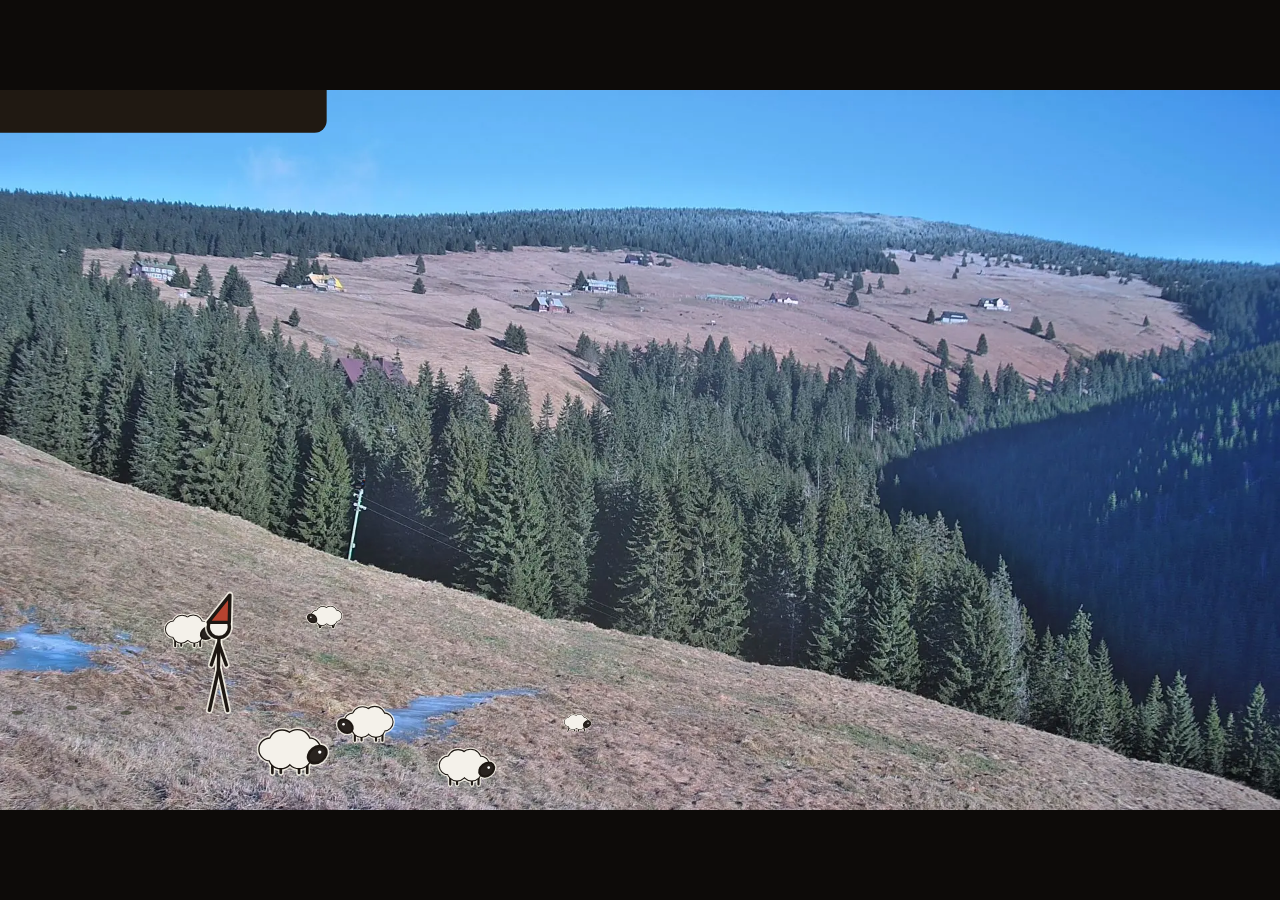
==== index.html @ 2a56d25f "Kuchyně na Kantorské: kouř a okno, nové pozadí, rampouch až s batohem - Kuchyně verze 2: prázdné poz" ====
<!doctype html>
<html lang="cs">
<head>
<meta charset="utf-8">
<meta name="viewport" content="width=device-width, initial-scale=1">
<title>Klášterka</title>
<link rel="icon" href="favicon.svg" type="image/svg+xml">
<link rel="stylesheet" href="css/hra.css">
</head>
<body>
<canvas id="hra"></canvas>
<script src="js/snimky.js"></script>
<script src="js/rozlozeni.js"></script>
<script src="js/teren.js"></script>
<script src="js/jadro.js"></script>
<script src="js/kresleni.js"></script>
<script src="js/louka.js"></script>
<script src="js/chalupy.js"></script>
<script src="js/kuchyne.js"></script>
<script src="js/les.js"></script>
<script src="js/finale.js"></script>
<script src="js/editor.js"></script>
<script src="js/start.js"></script>
</body>
</html>
---- css/hra.css ----
html, body {
  margin: 0;
  height: 100%;
  background: #0d0b09;
  overflow: hidden;
}
canvas {
  display: block;
  touch-action: none;
  user-select: none;
}
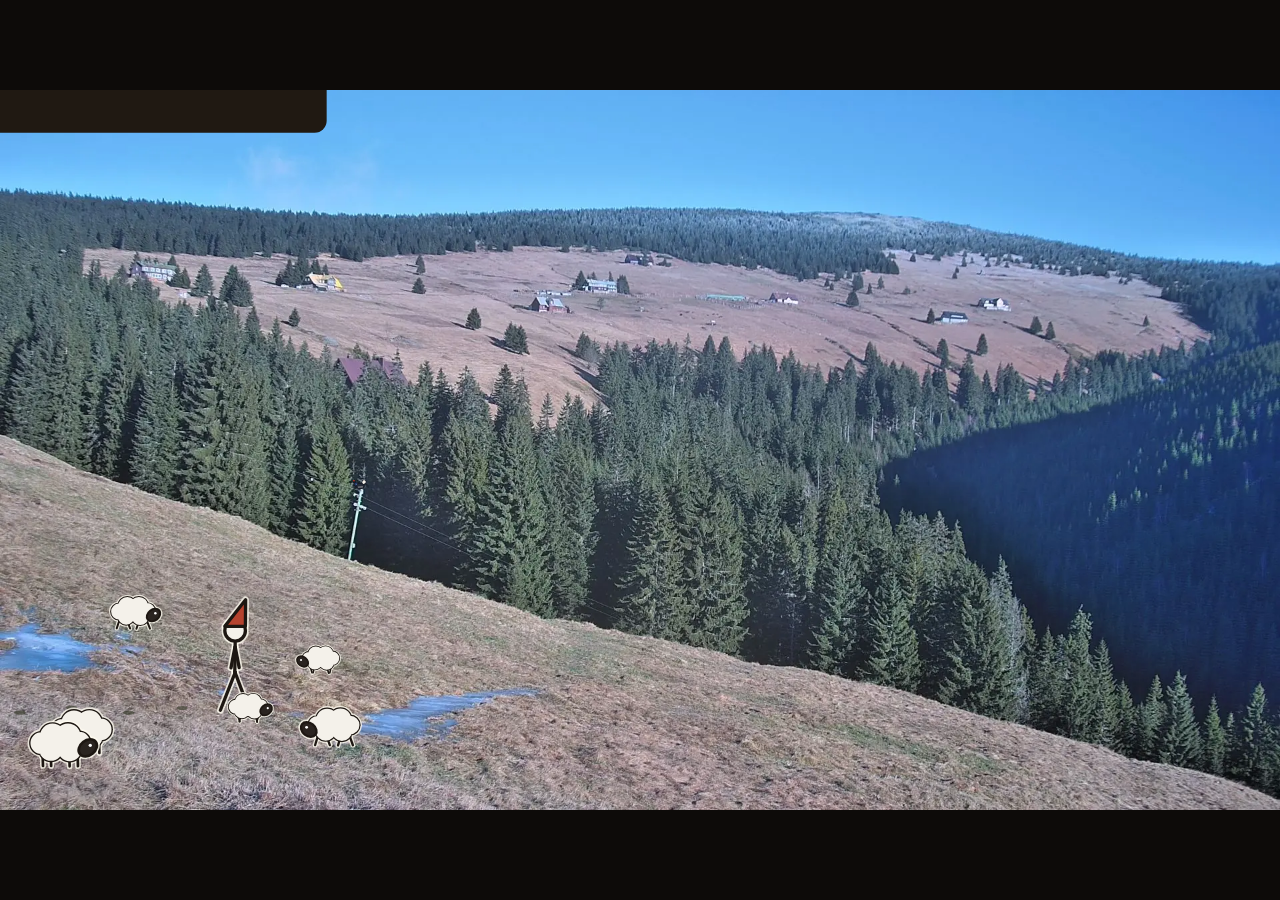
==== commit 71769c3f: "Studánka u božích muk: žába, fajfka a pozadí; nástroje point & click - nová scéna js/muka.js: zanese" ====
--- a/index.html
+++ b/index.html
@@ -17,6 +17,7 @@
 <script src="js/louka.js"></script>
 <script src="js/chalupy.js"></script>
 <script src="js/kuchyne.js"></script>
+<script src="js/muka.js"></script>
 <script src="js/les.js"></script>
 <script src="js/finale.js"></script>
 <script src="js/editor.js"></script>
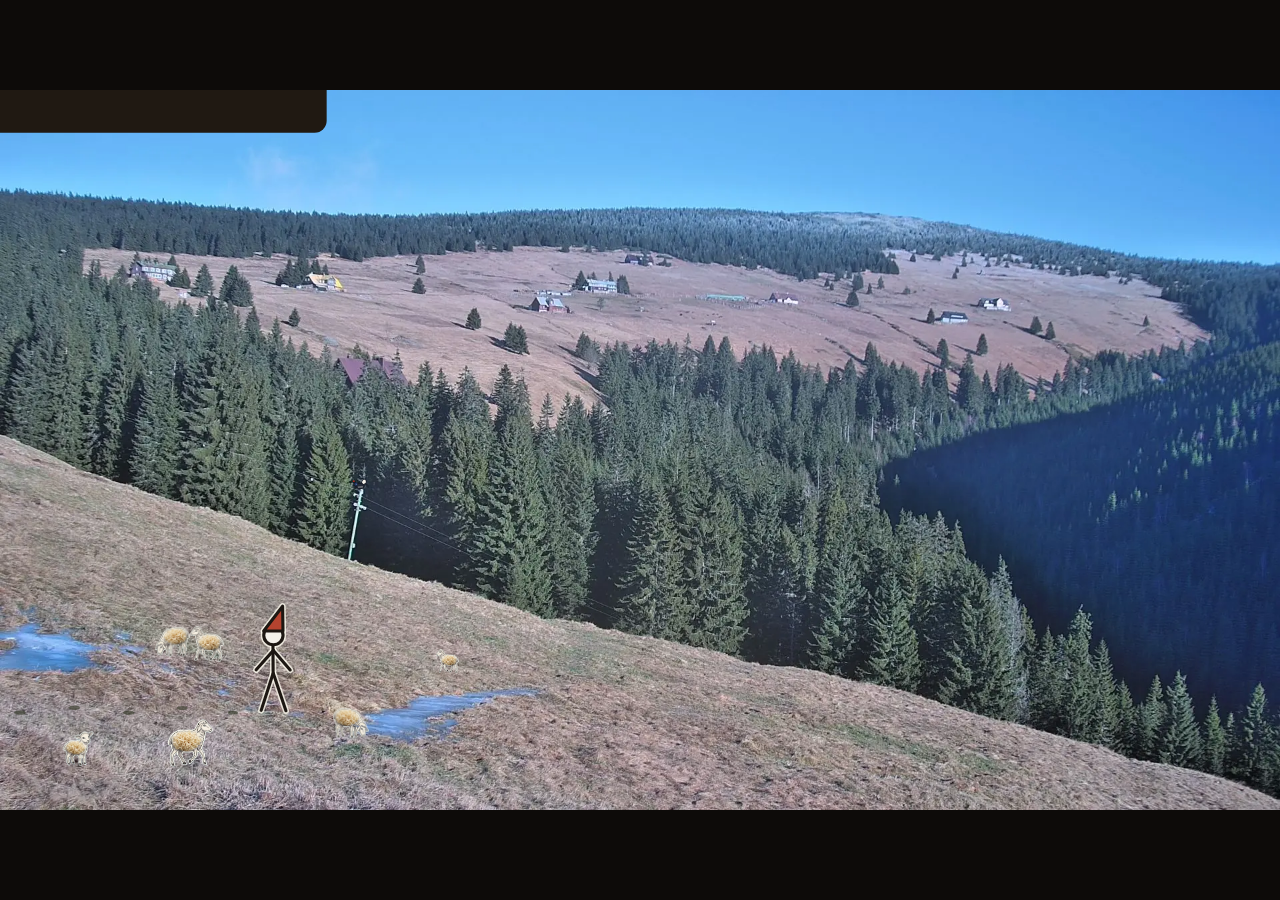
==== commit cc20bff4: "Kocour a ovce z obrázků, beran bokem, větší hrdina v kuchyni - kocour (srst z jívových kočiček) a ov" ====
--- a/index.html
+++ b/index.html
@@ -13,6 +13,7 @@
 <script src="js/rozlozeni.js"></script>
 <script src="js/teren.js"></script>
 <script src="js/jadro.js"></script>
+<script src="js/sprity.js"></script>
 <script src="js/kresleni.js"></script>
 <script src="js/louka.js"></script>
 <script src="js/chalupy.js"></script>
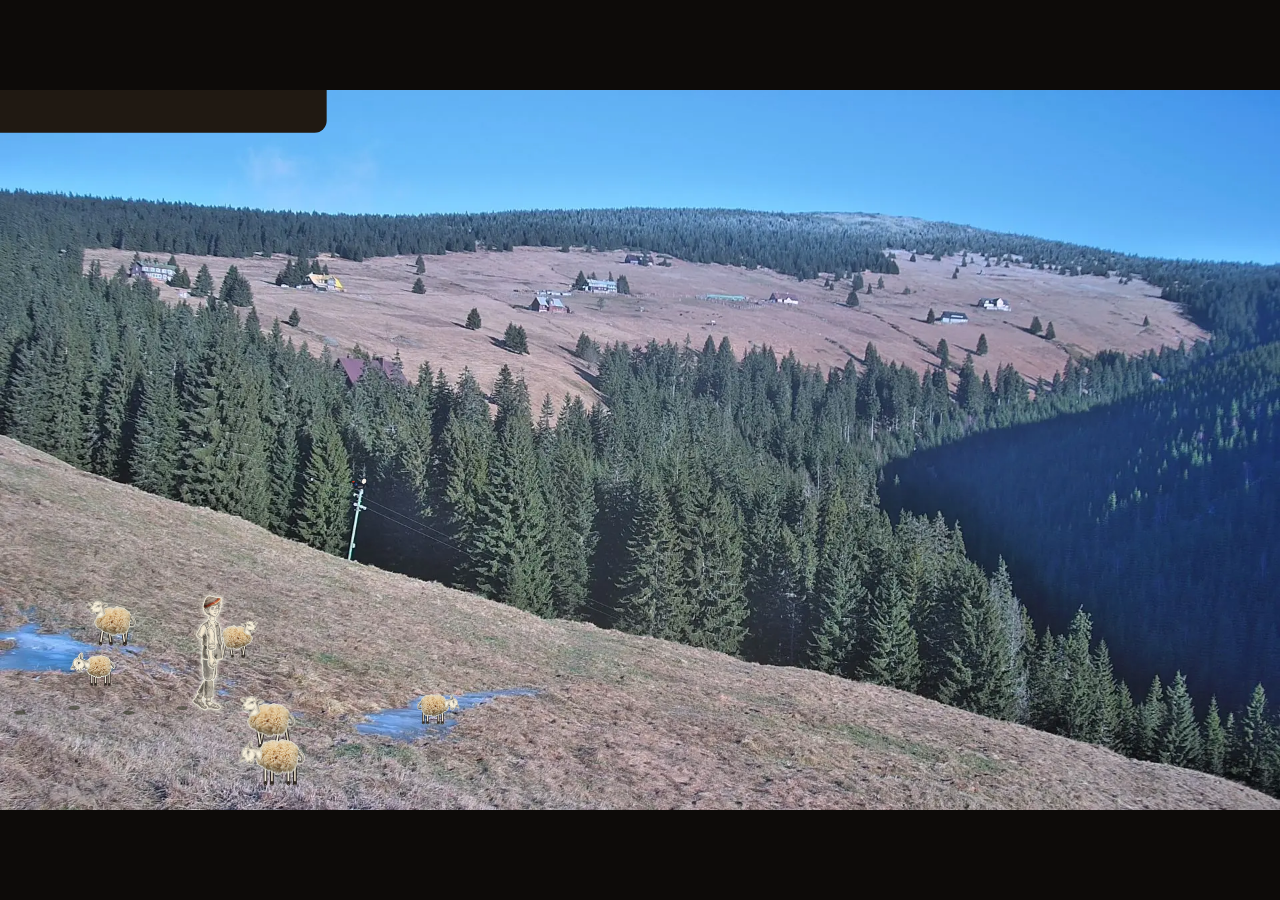
==== commit ce2c3d78: "Vrchol: oko bere s tetřívkem (dočasná verze) - nová scéna js/vrchol.js: tetřívek s ocasem z karet se" ====
--- a/index.html
+++ b/index.html
@@ -19,6 +19,7 @@
 <script src="js/chalupy.js"></script>
 <script src="js/kuchyne.js"></script>
 <script src="js/muka.js"></script>
+<script src="js/vrchol.js"></script>
 <script src="js/les.js"></script>
 <script src="js/finale.js"></script>
 <script src="js/editor.js"></script>
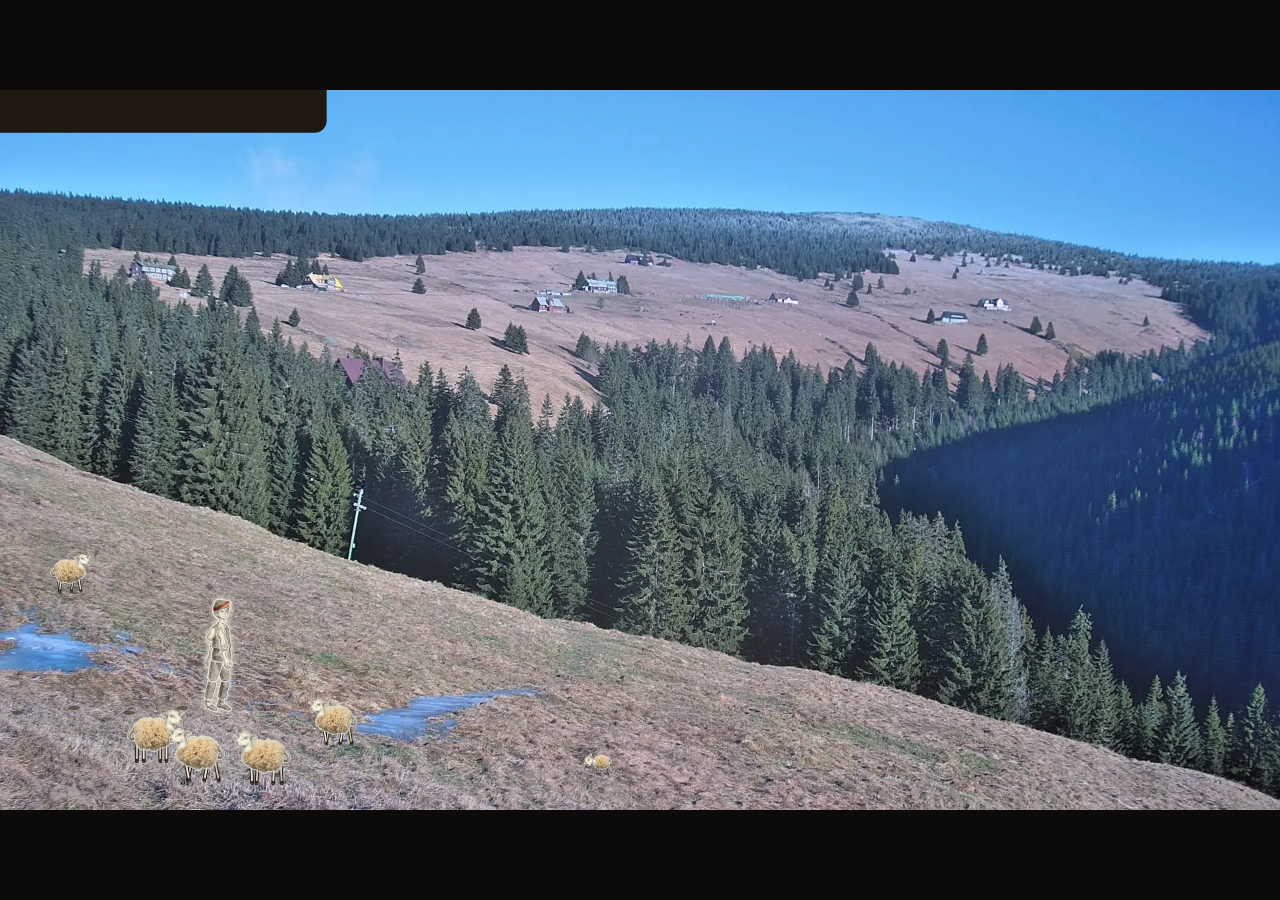
==== commit 9173e771: "Zvuky ze studánky, lesa, kuchyně a vrcholu, podkresová hudba, směšovač - 24 nových zvuků (větev, špl" ====
--- a/index.html
+++ b/index.html
@@ -13,6 +13,7 @@
 <script src="js/rozlozeni.js"></script>
 <script src="js/teren.js"></script>
 <script src="js/jadro.js"></script>
+<script src="js/mix.js"></script>
 <script src="js/sprity.js"></script>
 <script src="js/kresleni.js"></script>
 <script src="js/louka.js"></script>
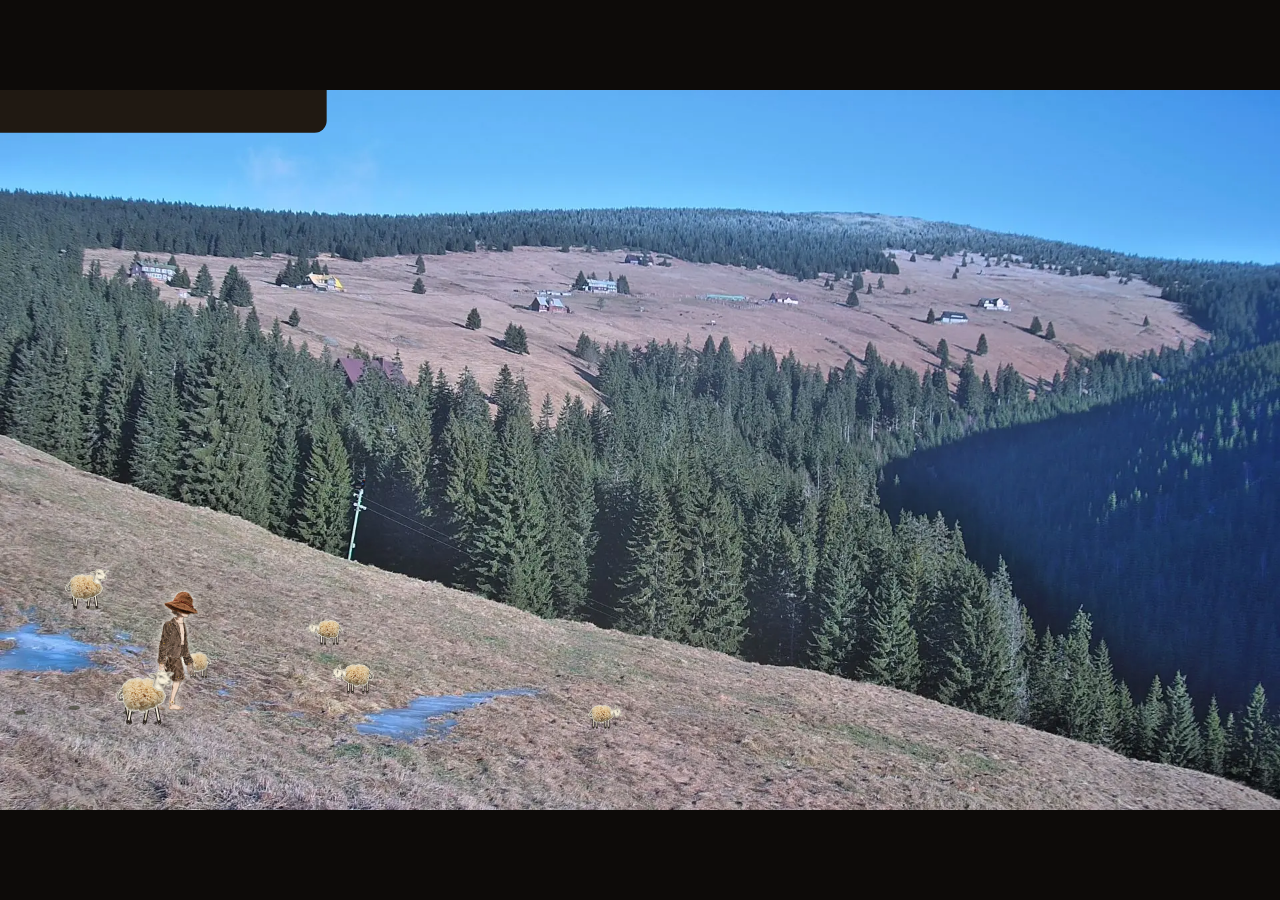
==== commit d1e2b6fe: "Hrdina jako papírová loutka: kluk v klobouku z alba Díly L2 a L3 (klobouk z troudnatcové plsti, obli" ====
--- a/index.html
+++ b/index.html
@@ -24,6 +24,7 @@
 <script src="js/les.js"></script>
 <script src="js/finale.js"></script>
 <script src="js/editor.js"></script>
+<script src="js/loutka.js"></script>
 <script src="js/start.js"></script>
 </body>
 </html>
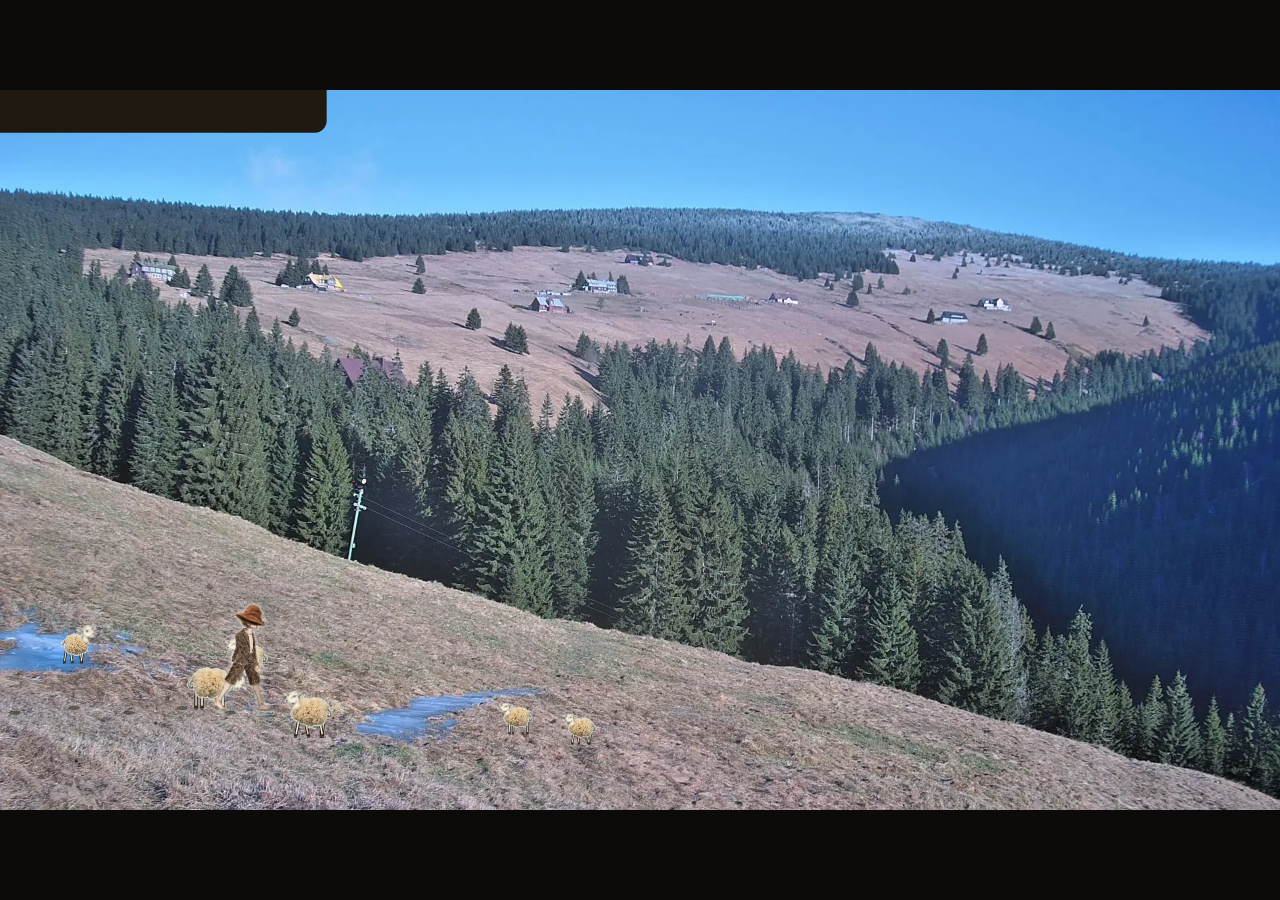
==== commit b398cc20: "Děda a babka jako papírové loutky, zvuky a hlasy, plynulá hudba Děda (D1–D3) a babka (E1–E3) jsou lo" ====
--- a/index.html
+++ b/index.html
@@ -16,6 +16,9 @@
 <script src="js/mix.js"></script>
 <script src="js/sprity.js"></script>
 <script src="js/kresleni.js"></script>
+<script src="js/loutky.js"></script>
+<script src="js/deda.js"></script>
+<script src="js/babka.js"></script>
 <script src="js/louka.js"></script>
 <script src="js/chalupy.js"></script>
 <script src="js/kuchyne.js"></script>
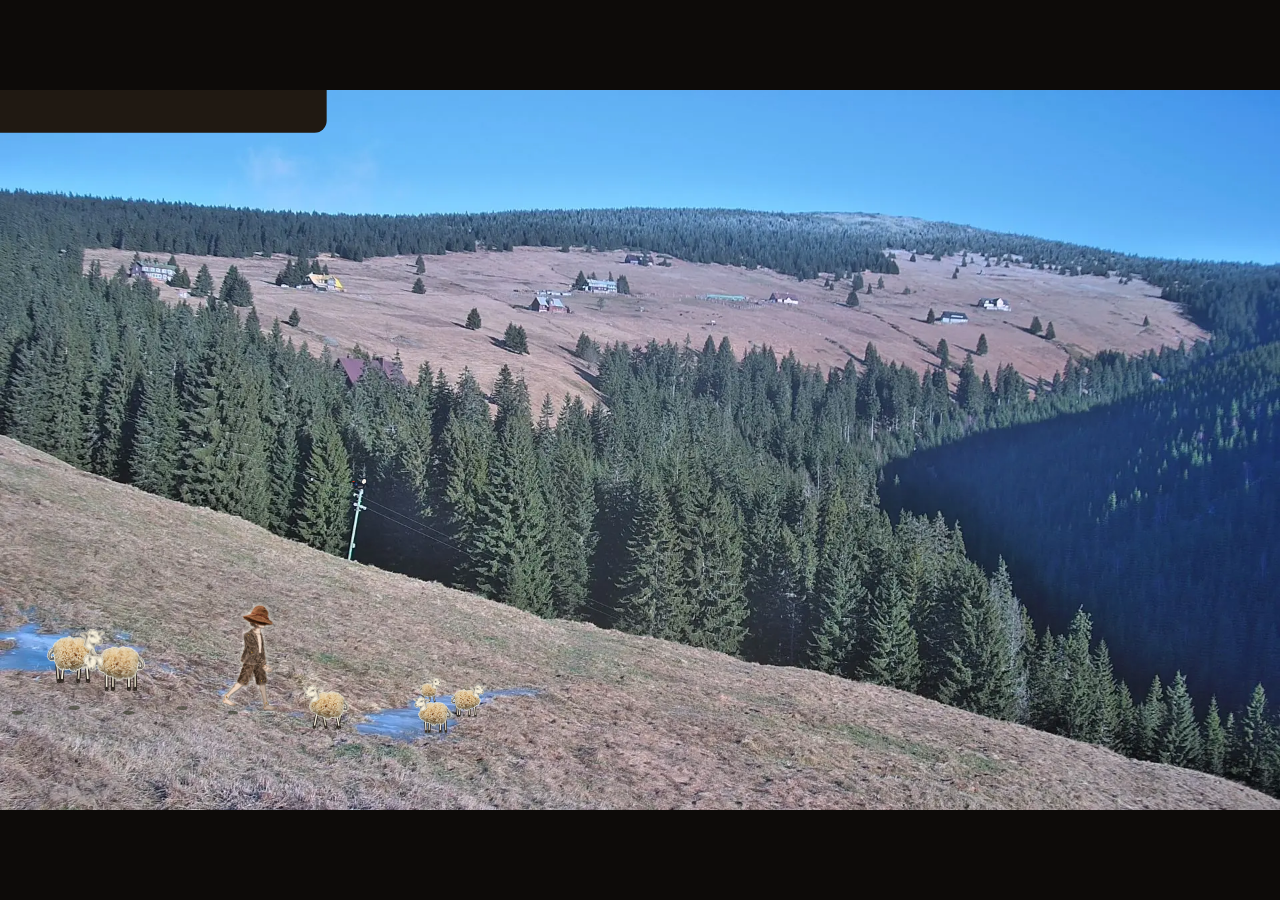
==== commit e001d8fe: "Zvuky na mobilu, nová hudba louky a finále, větev a smetí z fotek, papírový kocour - zvuky scén se n" ====
--- a/index.html
+++ b/index.html
@@ -19,6 +19,7 @@
 <script src="js/loutky.js"></script>
 <script src="js/deda.js"></script>
 <script src="js/babka.js"></script>
+<script src="js/kocour.js"></script>
 <script src="js/louka.js"></script>
 <script src="js/chalupy.js"></script>
 <script src="js/kuchyne.js"></script>
